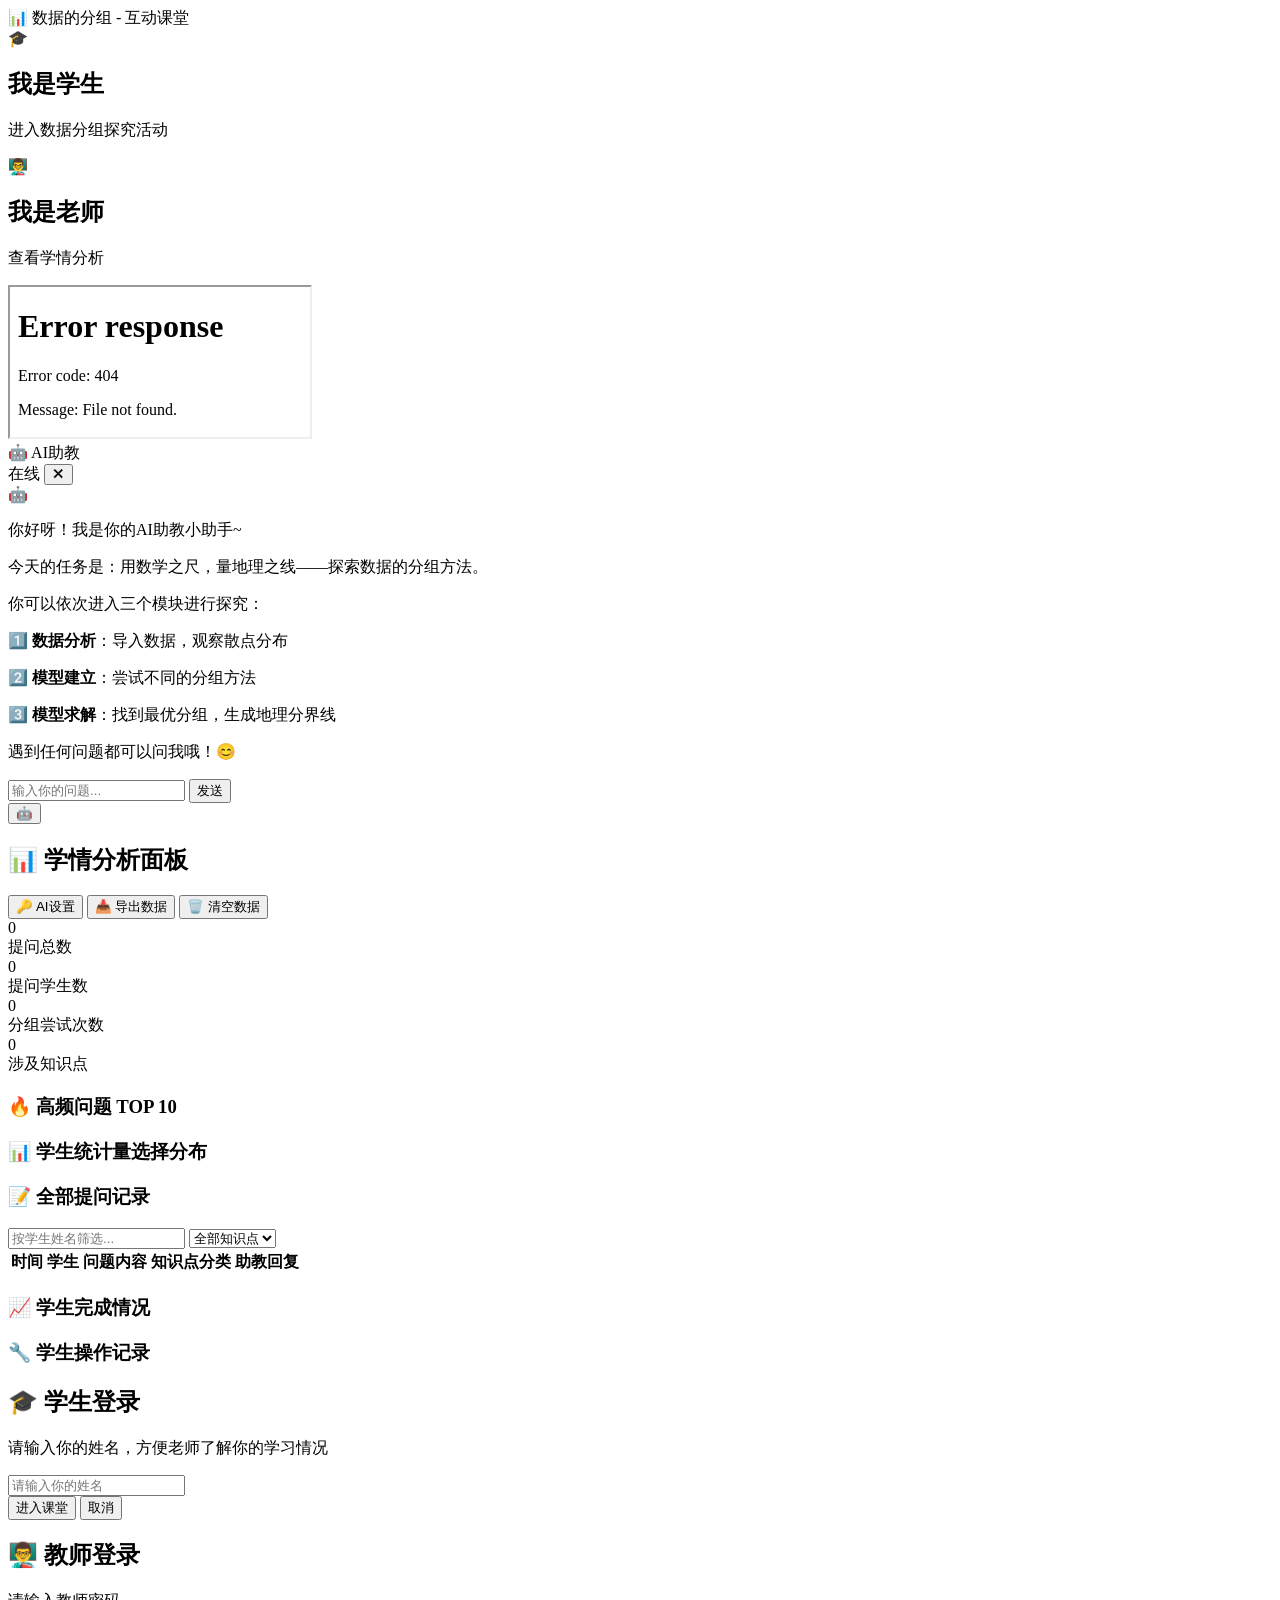
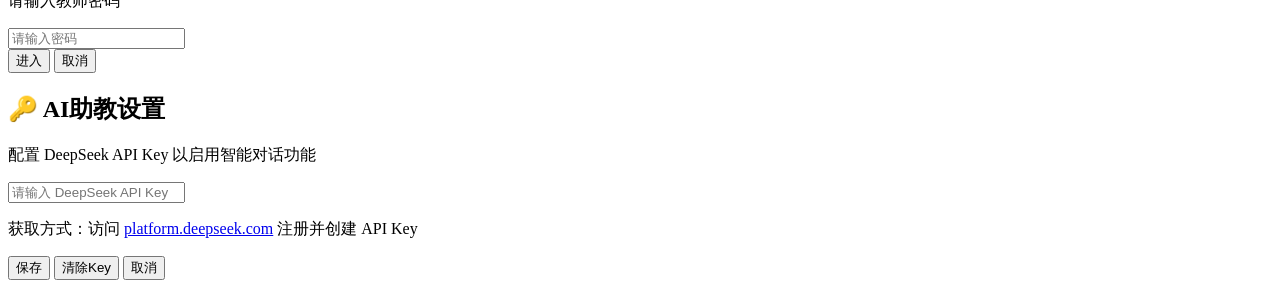
==== index.html @ 47d87b3d "Add files via upload" ====
<!DOCTYPE html>
<html lang="zh-CN">
<head>
    <meta charset="UTF-8">
    <meta name="viewport" content="width=device-width, initial-scale=1.0">
    <title>数据的分组 - 互动公开课</title>
    <link rel="stylesheet" href="styles.css">
</head>
<body>
    <div id="app">
        <nav class="top-nav">
            <div class="nav-brand">📊 数据的分组 - 互动课堂</div>
        </nav>

        <div id="role-selector" class="role-selector">
            <div class="role-card" onclick="enterAsStudent()">
                <div class="role-icon">🎓</div>
                <h2>我是学生</h2>
                <p>进入数据分组探究活动</p>
            </div>
            <div class="role-card" onclick="enterAsTeacher()">
                <div class="role-icon">👨‍🏫</div>
                <h2>我是老师</h2>
                <p>查看学情分析</p>
            </div>
        </div>

        <div id="student-view" class="view hidden">
            <div class="student-layout">
                <div class="main-area">
                    <iframe id="student-iframe" class="student-iframe" src="中国地理气候划分2.html"></iframe>
                </div>

                <div class="assistant-panel" id="assistant-panel">
                    <div class="assistant-header">
                        <span>🤖 AI助教</span>
                        <div class="assistant-header-right">
                            <span class="assistant-status">在线</span>
                            <button class="assistant-close-btn" onclick="toggleAssistant()">✕</button>
                        </div>
                    </div>
                    <div class="chat-messages" id="chat-messages">
                        <div class="message assistant-msg">
                            <div class="msg-avatar">🤖</div>
                            <div class="msg-content">
                                <p>你好呀！我是你的AI助教小助手~</p>
                                <p>今天的任务是：用数学之尺，量地理之线——探索数据的分组方法。</p>
                                <p>你可以依次进入三个模块进行探究：</p>
                                <p>1️⃣ <strong>数据分析</strong>：导入数据，观察散点分布</p>
                                <p>2️⃣ <strong>模型建立</strong>：尝试不同的分组方法</p>
                                <p>3️⃣ <strong>模型求解</strong>：找到最优分组，生成地理分界线</p>
                                <p>遇到任何问题都可以问我哦！😊</p>
                            </div>
                        </div>
                    </div>
                    <div class="chat-input-area">
                        <input type="text" id="chat-input" placeholder="输入你的问题..." onkeypress="handleChatKeypress(event)">
                        <button class="btn-send" onclick="sendMessage()">发送</button>
                    </div>
                </div>

                <button class="assistant-fab" id="assistant-fab" onclick="toggleAssistant()">
                    <span class="fab-icon">🤖</span>
                    <span class="fab-badge" id="fab-badge" style="display:none">0</span>
                </button>
                <div class="assistant-overlay" id="assistant-overlay" onclick="toggleAssistant()"></div>
            </div>
        </div>

        <div id="teacher-view" class="view hidden">
            <div class="teacher-layout">
                <div class="teacher-header">
                    <h2>📊 学情分析面板</h2>
                    <div class="teacher-actions">
                        <button class="btn btn-secondary" onclick="openApiKeySettings()">🔑 AI设置</button>
                        <button class="btn btn-secondary" onclick="exportData()">📥 导出数据</button>
                        <button class="btn btn-danger" onclick="clearAllData()">🗑️ 清空数据</button>
                    </div>
                </div>

                <div class="stats-overview">
                    <div class="stat-card">
                        <div class="stat-number" id="stat-total">0</div>
                        <div class="stat-label">提问总数</div>
                    </div>
                    <div class="stat-card">
                        <div class="stat-number" id="stat-students">0</div>
                        <div class="stat-label">提问学生数</div>
                    </div>
                    <div class="stat-card">
                        <div class="stat-number" id="stat-trials">0</div>
                        <div class="stat-label">分组尝试次数</div>
                    </div>
                    <div class="stat-card">
                        <div class="stat-number" id="stat-topics">0</div>
                        <div class="stat-label">涉及知识点</div>
                    </div>
                </div>

                <div class="teacher-content">
                    <div class="teacher-section">
                        <h3>🔥 高频问题 TOP 10</h3>
                        <div class="topic-list" id="topic-list"></div>
                    </div>

                    <div class="teacher-section">
                        <h3>📊 学生统计量选择分布</h3>
                        <div class="metric-distribution" id="metric-distribution"></div>
                    </div>

                    <div class="teacher-section">
                        <h3>📝 全部提问记录</h3>
                        <div class="filter-bar">
                            <input type="text" id="filter-student" placeholder="按学生姓名筛选..." oninput="filterRecords()">
                            <select id="filter-topic" onchange="filterRecords()">
                                <option value="">全部知识点</option>
                            </select>
                        </div>
                        <div class="records-table-wrapper">
                            <table class="records-table" id="records-table">
                                <thead>
                                    <tr>
                                        <th>时间</th>
                                        <th>学生</th>
                                        <th>问题内容</th>
                                        <th>知识点分类</th>
                                        <th>助教回复</th>
                                    </tr>
                                </thead>
                                <tbody id="records-tbody"></tbody>
                            </table>
                        </div>
                    </div>

                    <div class="teacher-section">
                        <h3>📈 学生完成情况</h3>
                        <div class="completion-list" id="completion-list"></div>
                    </div>

                    <div class="teacher-section">
                        <h3>🔧 学生操作记录</h3>
                        <div class="operations-list" id="operations-list"></div>
                    </div>
                </div>
            </div>
        </div>
    </div>

    <div id="student-login-modal" class="modal hidden">
        <div class="modal-content">
            <h2>🎓 学生登录</h2>
            <p>请输入你的姓名，方便老师了解你的学习情况</p>
            <input type="text" id="student-name-input" placeholder="请输入你的姓名">
            <div class="modal-actions">
                <button class="btn btn-primary" onclick="confirmStudentLogin()">进入课堂</button>
                <button class="btn btn-secondary" onclick="closeModal('student-login-modal')">取消</button>
            </div>
        </div>
    </div>

    <div id="teacher-login-modal" class="modal hidden">
        <div class="modal-content">
            <h2>👨‍🏫 教师登录</h2>
            <p>请输入教师密码</p>
            <input type="password" id="teacher-pwd-input" placeholder="请输入密码">
            <div class="modal-actions">
                <button class="btn btn-primary" onclick="confirmTeacherLogin()">进入</button>
                <button class="btn btn-secondary" onclick="closeModal('teacher-login-modal')">取消</button>
            </div>
        </div>
    </div>

    <div id="apikey-modal" class="modal hidden">
        <div class="modal-content">
            <h2>🔑 AI助教设置</h2>
            <p>配置 DeepSeek API Key 以启用智能对话功能</p>
            <div class="apikey-status" id="apikey-status"></div>
            <input type="password" id="apikey-input" placeholder="请输入 DeepSeek API Key">
            <p class="apikey-hint">获取方式：访问 <a href="https://platform.deepseek.com/api_keys" target="_blank">platform.deepseek.com</a> 注册并创建 API Key</p>
            <div class="modal-actions">
                <button class="btn btn-primary" onclick="saveApiKey()">保存</button>
                <button class="btn btn-danger" onclick="clearApiKey()">清除Key</button>
                <button class="btn btn-secondary" onclick="closeModal('apikey-modal')">取消</button>
            </div>
        </div>
    </div>

    <script src="app.js"></script>
</body>
</html>
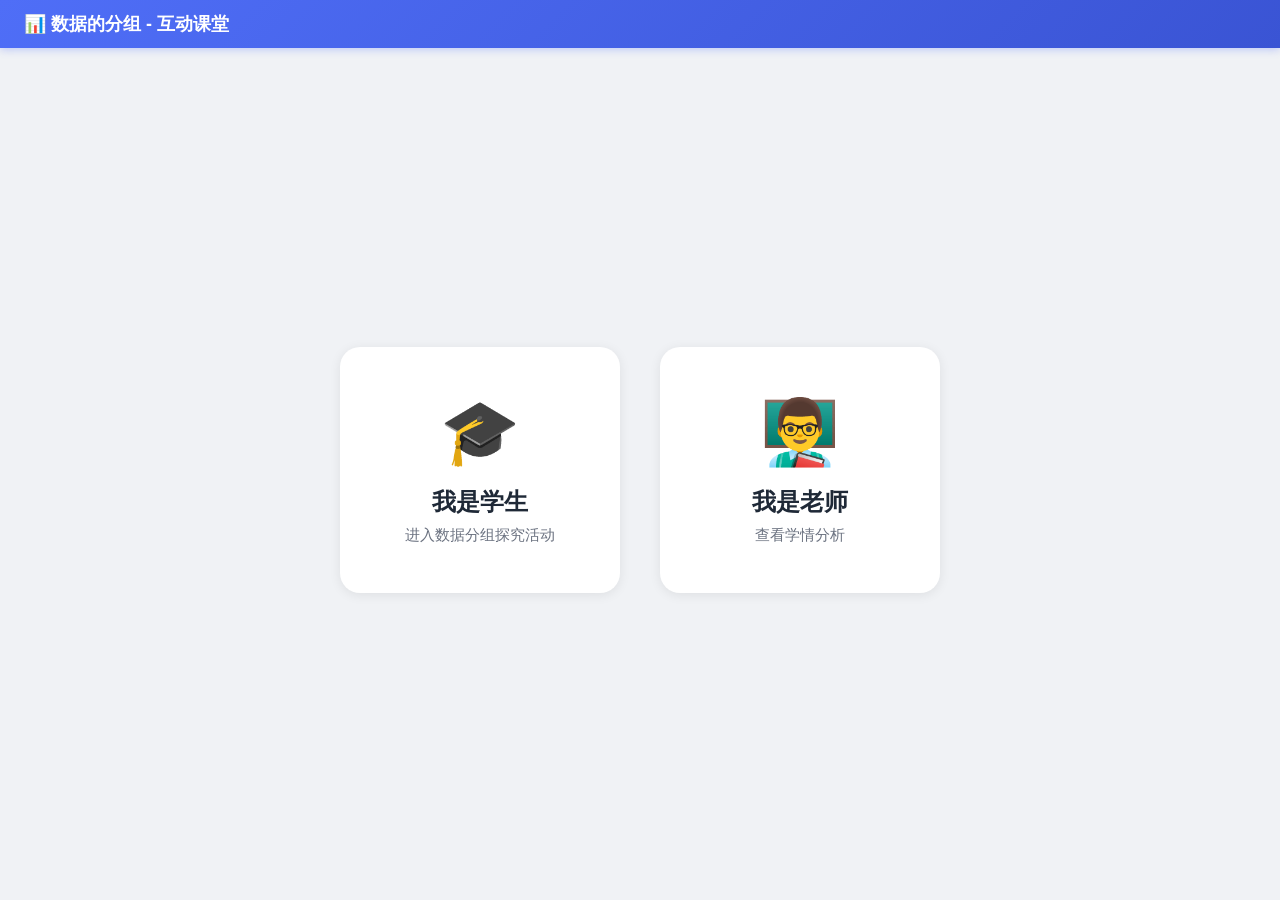
==== commit eaaf1a57: "Add files via upload" ====
--- a/index.html
+++ b/index.html
@@ -28,7 +28,7 @@
         <div id="student-view" class="view hidden">
             <div class="student-layout">
                 <div class="main-area">
-                    <iframe id="student-iframe" class="student-iframe" src="中国地理气候划分2.html"></iframe>
+                    <iframe id="student-iframe" class="student-iframe" src="/中国地理气候划分2.html"></iframe>
                 </div>
 
                 <div class="assistant-panel" id="assistant-panel">
--- a/styles.css
+++ b/styles.css
@@ -0,0 +1,1294 @@
+* {
+    margin: 0;
+    padding: 0;
+    box-sizing: border-box;
+}
+
+:root {
+    --primary: #4f6ef7;
+    --primary-light: #7b93fa;
+    --primary-dark: #3a54d4;
+    --success: #22c55e;
+    --warning: #f59e0b;
+    --danger: #ef4444;
+    --bg: #f0f2f5;
+    --card-bg: #ffffff;
+    --text: #1f2937;
+    --text-secondary: #6b7280;
+    --border: #e5e7eb;
+    --shadow: 0 2px 12px rgba(0,0,0,0.08);
+    --radius: 12px;
+    --group-a-color: #22c55e;
+    --group-a-bg: #dcfce7;
+    --group-b-color: #f59e0b;
+    --group-b-bg: #fef3c7;
+    --unassigned-color: #9ca3af;
+}
+
+body {
+    font-family: -apple-system, BlinkMacSystemFont, 'Segoe UI', 'PingFang SC', 'Hiragino Sans GB', 'Microsoft YaHei', sans-serif;
+    background: var(--bg);
+    color: var(--text);
+    min-height: 100vh;
+}
+
+.hidden {
+    display: none !important;
+}
+
+.top-nav {
+    background: linear-gradient(135deg, var(--primary), var(--primary-dark));
+    color: white;
+    padding: 12px 24px;
+    display: flex;
+    align-items: center;
+    justify-content: space-between;
+    box-shadow: 0 2px 8px rgba(79,110,247,0.3);
+    position: sticky;
+    top: 0;
+    z-index: 100;
+}
+
+.nav-brand {
+    font-size: 18px;
+    font-weight: 700;
+}
+
+.role-selector {
+    display: flex;
+    justify-content: center;
+    align-items: center;
+    min-height: calc(100vh - 56px);
+    gap: 40px;
+    padding: 40px;
+}
+
+.role-card {
+    background: var(--card-bg);
+    border-radius: 20px;
+    padding: 48px 40px;
+    text-align: center;
+    cursor: pointer;
+    transition: all 0.3s;
+    box-shadow: var(--shadow);
+    width: 280px;
+}
+
+.role-card:hover {
+    transform: translateY(-8px);
+    box-shadow: 0 12px 32px rgba(79,110,247,0.2);
+}
+
+.role-icon {
+    font-size: 64px;
+    margin-bottom: 16px;
+}
+
+.role-card h2 {
+    font-size: 24px;
+    margin-bottom: 8px;
+    color: var(--text);
+}
+
+.role-card p {
+    color: var(--text-secondary);
+    font-size: 15px;
+}
+
+.view {
+    padding: 20px;
+}
+
+.student-layout {
+    display: flex;
+    gap: 20px;
+    max-width: 1400px;
+    margin: 0 auto;
+    height: calc(100vh - 96px);
+}
+
+.main-area {
+    flex: 1;
+    display: flex;
+    flex-direction: column;
+    gap: 16px;
+    overflow-y: auto;
+    padding-right: 8px;
+}
+
+.student-iframe {
+    width: 100%;
+    height: calc(100vh - 96px);
+    border: none;
+    border-radius: 8px;
+    background: #f4f8fb;
+}
+
+.task-panel, .grouping-panel, .trial-panel {
+    background: var(--card-bg);
+    border-radius: var(--radius);
+    padding: 20px;
+    box-shadow: var(--shadow);
+}
+
+.task-panel h2, .grouping-panel h2, .trial-panel h2 {
+    font-size: 17px;
+    margin-bottom: 12px;
+    color: var(--primary-dark);
+}
+
+.task-content {
+    font-size: 15px;
+    line-height: 1.8;
+}
+
+.data-display {
+    display: flex;
+    flex-wrap: wrap;
+    gap: 8px;
+    margin: 12px 0;
+    justify-content: center;
+}
+
+.data-item {
+    background: linear-gradient(135deg, #eef2ff, #e0e7ff);
+    border: 2px solid var(--primary-light);
+    border-radius: 10px;
+    padding: 8px 14px;
+    font-size: 15px;
+    font-weight: 600;
+    color: var(--primary-dark);
+    cursor: pointer;
+    transition: all 0.2s;
+    user-select: none;
+}
+
+.data-item:hover {
+    transform: scale(1.05);
+    box-shadow: 0 4px 12px rgba(79,110,247,0.2);
+}
+
+.data-item.in-group-a {
+    background: linear-gradient(135deg, #dcfce7, #bbf7d0);
+    border-color: var(--group-a-color);
+    color: #166534;
+}
+
+.data-item.in-group-b {
+    background: linear-gradient(135deg, #fef3c7, #fde68a);
+    border-color: var(--group-b-color);
+    color: #92400e;
+}
+
+.task-question {
+    margin-top: 8px;
+    padding: 12px;
+    background: #fffbeb;
+    border-left: 4px solid var(--warning);
+    border-radius: 0 8px 8px 0;
+    font-size: 15px;
+}
+
+.metric-selector {
+    margin-bottom: 16px;
+    padding: 14px;
+    background: #f8fafc;
+    border-radius: 8px;
+}
+
+.metric-selector label {
+    display: block;
+    font-size: 14px;
+    font-weight: 600;
+    color: var(--text);
+    margin-bottom: 10px;
+}
+
+.metric-options {
+    display: flex;
+    gap: 8px;
+    flex-wrap: wrap;
+}
+
+.metric-btn {
+    padding: 8px 18px;
+    border: 2px solid var(--border);
+    border-radius: 20px;
+    background: white;
+    font-size: 14px;
+    font-weight: 600;
+    color: var(--text-secondary);
+    cursor: pointer;
+    transition: all 0.2s;
+}
+
+.metric-btn:hover {
+    border-color: var(--primary-light);
+    color: var(--primary);
+}
+
+.metric-btn.active {
+    background: var(--primary);
+    border-color: var(--primary);
+    color: white;
+}
+
+.metric-desc {
+    margin-top: 8px;
+    font-size: 13px;
+    color: var(--text-secondary);
+    font-style: italic;
+}
+
+.grouping-area {
+    display: flex;
+    align-items: stretch;
+    gap: 12px;
+    margin-bottom: 16px;
+}
+
+.group-box {
+    flex: 1;
+    border: 2px dashed var(--border);
+    border-radius: var(--radius);
+    padding: 12px;
+    min-height: 80px;
+    transition: all 0.2s;
+}
+
+.group-box.drag-over {
+    border-color: var(--primary);
+    background: #f0f4ff;
+}
+
+.group-box h3 {
+    font-size: 14px;
+    color: var(--text-secondary);
+    margin-bottom: 8px;
+    text-align: center;
+}
+
+#group-a { border-color: #86efac; }
+#group-b { border-color: #fcd34d; }
+
+.group-items {
+    display: flex;
+    flex-wrap: wrap;
+    gap: 6px;
+    justify-content: center;
+    min-height: 36px;
+}
+
+.group-stats {
+    margin-top: 8px;
+    font-size: 13px;
+    color: var(--text-secondary);
+    text-align: center;
+}
+
+.group-divider {
+    display: flex;
+    align-items: center;
+    color: var(--text-secondary);
+    font-size: 13px;
+    writing-mode: vertical-lr;
+    letter-spacing: 2px;
+}
+
+.result-panel {
+    background: #f8fafc;
+    border-radius: 8px;
+    padding: 12px 16px;
+    margin-bottom: 12px;
+}
+
+.result-item {
+    display: flex;
+    justify-content: space-between;
+    padding: 4px 0;
+    font-size: 14px;
+}
+
+.result-item.total {
+    border-top: 2px solid var(--primary);
+    margin-top: 4px;
+    padding-top: 8px;
+    font-weight: 700;
+    font-size: 15px;
+}
+
+.result-value {
+    font-family: 'Courier New', monospace;
+    font-weight: 600;
+}
+
+.result-value.highlight {
+    color: var(--primary);
+    font-size: 18px;
+}
+
+.number-line-panel {
+    margin-bottom: 16px;
+}
+
+.number-line-panel h3 {
+    font-size: 15px;
+    margin-bottom: 10px;
+    color: var(--text);
+}
+
+.number-line-container {
+    background: #fafbfc;
+    border: 1px solid var(--border);
+    border-radius: 8px;
+    padding: 10px;
+    overflow-x: auto;
+}
+
+.number-line-container canvas {
+    display: block;
+    width: 100%;
+    height: 120px;
+}
+
+.number-line-legend {
+    display: flex;
+    gap: 20px;
+    justify-content: center;
+    margin-top: 8px;
+    font-size: 13px;
+    color: var(--text-secondary);
+}
+
+.legend-item {
+    display: flex;
+    align-items: center;
+    gap: 6px;
+}
+
+.legend-dot {
+    width: 12px;
+    height: 12px;
+    border-radius: 50%;
+    display: inline-block;
+}
+
+.dot-a { background: var(--group-a-color); }
+.dot-b { background: var(--group-b-color); }
+.dot-un { background: var(--unassigned-color); }
+
+.action-buttons {
+    display: flex;
+    gap: 10px;
+    margin-bottom: 12px;
+}
+
+.btn {
+    padding: 8px 20px;
+    border: none;
+    border-radius: 8px;
+    font-size: 14px;
+    font-weight: 600;
+    cursor: pointer;
+    transition: all 0.2s;
+}
+
+.btn:hover {
+    transform: translateY(-1px);
+}
+
+.btn-primary {
+    background: var(--primary);
+    color: white;
+}
+
+.btn-primary:hover {
+    background: var(--primary-dark);
+}
+
+.btn-secondary {
+    background: #e5e7eb;
+    color: var(--text);
+}
+
+.btn-secondary:hover {
+    background: #d1d5db;
+}
+
+.btn-hint {
+    background: #fef3c7;
+    color: #92400e;
+    border: 1px solid #fcd34d;
+}
+
+.btn-hint:hover {
+    background: #fde68a;
+}
+
+.btn-danger {
+    background: var(--danger);
+    color: white;
+}
+
+.btn-danger:hover {
+    background: #dc2626;
+}
+
+.feedback {
+    padding: 12px 16px;
+    border-radius: 8px;
+    font-size: 14px;
+    line-height: 1.6;
+}
+
+.feedback.success {
+    background: #dcfce7;
+    color: #166534;
+    border: 1px solid #86efac;
+}
+
+.feedback.error {
+    background: #fee2e2;
+    color: #991b1b;
+    border: 1px solid #fca5a5;
+}
+
+.feedback.info {
+    background: #dbeafe;
+    color: #1e40af;
+    border: 1px solid #93c5fd;
+}
+
+.trial-table-wrapper {
+    overflow-x: auto;
+    max-height: 300px;
+    overflow-y: auto;
+}
+
+.trial-table {
+    width: 100%;
+    border-collapse: collapse;
+    font-size: 13px;
+}
+
+.trial-table th {
+    background: #f0f4ff;
+    padding: 10px 8px;
+    text-align: center;
+    font-weight: 600;
+    color: var(--primary-dark);
+    border-bottom: 2px solid var(--primary-light);
+    position: sticky;
+    top: 0;
+    white-space: nowrap;
+}
+
+.trial-table td {
+    padding: 8px;
+    border-bottom: 1px solid var(--border);
+    text-align: center;
+    vertical-align: middle;
+}
+
+.trial-table tr:hover td {
+    background: #f8fafc;
+}
+
+.trial-table .empty-row td {
+    padding: 24px;
+    color: var(--text-secondary);
+    font-style: italic;
+}
+
+.trial-table .trial-best {
+    background: #dcfce7 !important;
+    font-weight: 600;
+}
+
+.trial-table .eval-badge {
+    display: inline-block;
+    padding: 2px 10px;
+    border-radius: 10px;
+    font-size: 12px;
+    font-weight: 600;
+}
+
+.eval-badge.best {
+    background: #dcfce7;
+    color: #166534;
+}
+
+.eval-badge.good {
+    background: #dbeafe;
+    color: #1e40af;
+}
+
+.eval-badge.try-again {
+    background: #fef3c7;
+    color: #92400e;
+}
+
+.trial-table .cities-cell {
+    max-width: 160px;
+    font-size: 12px;
+    line-height: 1.4;
+}
+
+.assistant-panel {
+    position: fixed;
+    top: 0;
+    right: 0;
+    width: 380px;
+    max-width: 90vw;
+    height: 100vh;
+    height: 100dvh;
+    background: var(--card-bg);
+    border-radius: 0;
+    z-index: 200;
+    display: flex;
+    flex-direction: column;
+    overflow: hidden;
+    transform: translateX(100%);
+    transition: transform 0.3s ease;
+    box-shadow: -4px 0 24px rgba(0,0,0,0.15);
+}
+
+.assistant-panel.open {
+    transform: translateX(0);
+}
+
+.assistant-overlay {
+    display: none;
+    position: fixed;
+    top: 0;
+    left: 0;
+    width: 100%;
+    height: 100%;
+    background: rgba(0,0,0,0.4);
+    z-index: 190;
+}
+
+.assistant-overlay.open {
+    display: block;
+}
+
+.assistant-header {
+    display: flex;
+    justify-content: space-between;
+    align-items: center;
+    padding: 14px 16px;
+    background: linear-gradient(135deg, var(--primary), var(--primary-dark));
+    color: white;
+    font-weight: 600;
+}
+
+.assistant-status {
+    font-size: 12px;
+    background: rgba(255,255,255,0.2);
+    padding: 2px 10px;
+    border-radius: 10px;
+}
+
+.chat-messages {
+    flex: 1;
+    overflow-y: auto;
+    padding: 16px;
+    display: flex;
+    flex-direction: column;
+    gap: 12px;
+}
+
+.message {
+    display: flex;
+    gap: 8px;
+    max-width: 95%;
+}
+
+.student-msg {
+    align-self: flex-end;
+    flex-direction: row-reverse;
+}
+
+.msg-avatar {
+    width: 32px;
+    height: 32px;
+    border-radius: 50%;
+    display: flex;
+    align-items: center;
+    justify-content: center;
+    font-size: 18px;
+    flex-shrink: 0;
+}
+
+.assistant-msg .msg-avatar {
+    background: #eef2ff;
+}
+
+.student-msg .msg-avatar {
+    background: #dcfce7;
+}
+
+.msg-content {
+    background: #f3f4f6;
+    border-radius: 12px;
+    padding: 10px 14px;
+    font-size: 14px;
+    line-height: 1.6;
+}
+
+.student-msg .msg-content {
+    background: #dbeafe;
+}
+
+.msg-content p {
+    margin-bottom: 6px;
+}
+
+.msg-content p:last-child {
+    margin-bottom: 0;
+}
+
+.chat-input-area {
+    display: flex;
+    gap: 8px;
+    padding: 12px;
+    border-top: 1px solid var(--border);
+}
+
+.chat-input-area input {
+    flex: 1;
+    border: 1px solid var(--border);
+    border-radius: 20px;
+    padding: 8px 16px;
+    font-size: 14px;
+    outline: none;
+    transition: border-color 0.2s;
+}
+
+.chat-input-area input:focus {
+    border-color: var(--primary);
+}
+
+.btn-send {
+    background: var(--primary);
+    color: white;
+    border: none;
+    border-radius: 20px;
+    padding: 8px 20px;
+    font-size: 14px;
+    font-weight: 600;
+    cursor: pointer;
+    transition: background 0.2s;
+}
+
+.btn-send:hover {
+    background: var(--primary-dark);
+}
+
+.teacher-layout {
+    max-width: 1200px;
+    margin: 0 auto;
+}
+
+.teacher-header {
+    display: flex;
+    justify-content: space-between;
+    align-items: center;
+    margin-bottom: 20px;
+}
+
+.teacher-header h2 {
+    font-size: 22px;
+    color: var(--primary-dark);
+}
+
+.teacher-actions {
+    display: flex;
+    gap: 10px;
+}
+
+.stats-overview {
+    display: grid;
+    grid-template-columns: repeat(4, 1fr);
+    gap: 16px;
+    margin-bottom: 24px;
+}
+
+.stat-card {
+    background: var(--card-bg);
+    border-radius: var(--radius);
+    padding: 20px;
+    text-align: center;
+    box-shadow: var(--shadow);
+}
+
+.stat-number {
+    font-size: 36px;
+    font-weight: 800;
+    color: var(--primary);
+}
+
+.stat-label {
+    font-size: 14px;
+    color: var(--text-secondary);
+    margin-top: 4px;
+}
+
+.teacher-section {
+    background: var(--card-bg);
+    border-radius: var(--radius);
+    padding: 20px;
+    box-shadow: var(--shadow);
+    margin-bottom: 20px;
+}
+
+.teacher-section h3 {
+    font-size: 17px;
+    margin-bottom: 16px;
+    color: var(--text);
+}
+
+.topic-list {
+    display: flex;
+    flex-direction: column;
+    gap: 8px;
+}
+
+.operations-list {
+    display: flex;
+    flex-direction: column;
+    gap: 6px;
+    max-height: 400px;
+    overflow-y: auto;
+}
+
+.operation-item {
+    display: flex;
+    align-items: center;
+    gap: 12px;
+    padding: 10px 14px;
+    background: #f8fafc;
+    border-radius: 8px;
+    font-size: 13px;
+    border-left: 3px solid #e2e8f0;
+    transition: background 0.2s;
+}
+
+.operation-item:hover {
+    background: #f0f4f8;
+}
+
+.op-time {
+    color: #94a3b8;
+    font-size: 12px;
+    flex-shrink: 0;
+    min-width: 70px;
+}
+
+.op-student {
+    font-weight: 600;
+    color: #0277bd;
+    flex-shrink: 0;
+    min-width: 60px;
+}
+
+.op-module {
+    background: #e0f2f1;
+    color: #00796b;
+    padding: 2px 8px;
+    border-radius: 4px;
+    font-size: 11px;
+    flex-shrink: 0;
+}
+
+.op-type {
+    flex-shrink: 0;
+}
+
+.op-detail {
+    color: #64748b;
+    flex: 1;
+    overflow: hidden;
+    text-overflow: ellipsis;
+    white-space: nowrap;
+}
+
+.typing-indicator {
+    display: flex;
+    gap: 4px;
+    padding: 4px 0;
+}
+
+.typing-indicator span {
+    width: 8px;
+    height: 8px;
+    background: #94a3b8;
+    border-radius: 50%;
+    animation: typingBounce 1.4s infinite ease-in-out;
+}
+
+.typing-indicator span:nth-child(1) { animation-delay: 0s; }
+.typing-indicator span:nth-child(2) { animation-delay: 0.2s; }
+.typing-indicator span:nth-child(3) { animation-delay: 0.4s; }
+
+@keyframes typingBounce {
+    0%, 80%, 100% { transform: scale(0.6); opacity: 0.4; }
+    40% { transform: scale(1); opacity: 1; }
+}
+
+.apikey-hint {
+    font-size: 12px;
+    color: #94a3b8;
+    margin: 8px 0 0;
+}
+
+.apikey-hint a {
+    color: var(--primary);
+    text-decoration: none;
+}
+
+.apikey-hint a:hover {
+    text-decoration: underline;
+}
+
+.apikey-status {
+    margin: 10px 0;
+    font-size: 14px;
+}
+
+.topic-item {
+    display: flex;
+    align-items: center;
+    gap: 12px;
+    padding: 10px 14px;
+    background: #f8fafc;
+    border-radius: 8px;
+    transition: background 0.2s;
+}
+
+.topic-item:hover {
+    background: #f0f4ff;
+}
+
+.topic-rank {
+    width: 28px;
+    height: 28px;
+    border-radius: 50%;
+    display: flex;
+    align-items: center;
+    justify-content: center;
+    font-size: 13px;
+    font-weight: 700;
+    color: white;
+    flex-shrink: 0;
+}
+
+.topic-rank.r1 { background: #ef4444; }
+.topic-rank.r2 { background: #f59e0b; }
+.topic-rank.r3 { background: #22c55e; }
+.topic-rank.rn { background: #9ca3af; }
+
+.topic-text {
+    flex: 1;
+    font-size: 14px;
+}
+
+.topic-count {
+    font-size: 13px;
+    color: var(--text-secondary);
+    background: #e5e7eb;
+    padding: 2px 10px;
+    border-radius: 10px;
+}
+
+.metric-distribution {
+    display: grid;
+    grid-template-columns: repeat(4, 1fr);
+    gap: 12px;
+}
+
+.metric-dist-card {
+    text-align: center;
+    padding: 16px;
+    background: #f8fafc;
+    border-radius: 8px;
+    border: 2px solid var(--border);
+}
+
+.metric-dist-card .dist-name {
+    font-size: 14px;
+    font-weight: 600;
+    color: var(--text);
+    margin-bottom: 8px;
+}
+
+.metric-dist-card .dist-bar-bg {
+    height: 24px;
+    background: #e5e7eb;
+    border-radius: 12px;
+    overflow: hidden;
+    margin-bottom: 6px;
+}
+
+.metric-dist-card .dist-bar {
+    height: 100%;
+    border-radius: 12px;
+    transition: width 0.5s ease;
+    min-width: 0;
+}
+
+.metric-dist-card .dist-count {
+    font-size: 13px;
+    color: var(--text-secondary);
+}
+
+.filter-bar {
+    display: flex;
+    gap: 10px;
+    margin-bottom: 16px;
+}
+
+.filter-bar input, .filter-bar select {
+    padding: 8px 14px;
+    border: 1px solid var(--border);
+    border-radius: 8px;
+    font-size: 14px;
+    outline: none;
+}
+
+.filter-bar input:focus, .filter-bar select:focus {
+    border-color: var(--primary);
+}
+
+.records-table-wrapper {
+    overflow-x: auto;
+    max-height: 400px;
+    overflow-y: auto;
+}
+
+.records-table {
+    width: 100%;
+    border-collapse: collapse;
+    font-size: 13px;
+}
+
+.records-table th {
+    background: #f8fafc;
+    padding: 10px 12px;
+    text-align: left;
+    font-weight: 600;
+    color: var(--text-secondary);
+    border-bottom: 2px solid var(--border);
+    position: sticky;
+    top: 0;
+}
+
+.records-table td {
+    padding: 10px 12px;
+    border-bottom: 1px solid var(--border);
+    vertical-align: top;
+}
+
+.records-table tr:hover td {
+    background: #f8fafc;
+}
+
+.records-table .question-cell {
+    max-width: 250px;
+    line-height: 1.5;
+}
+
+.records-table .reply-cell {
+    max-width: 250px;
+    line-height: 1.5;
+    color: var(--text-secondary);
+}
+
+.completion-list {
+    display: grid;
+    grid-template-columns: repeat(auto-fill, minmax(200px, 1fr));
+    gap: 10px;
+}
+
+.completion-item {
+    display: flex;
+    align-items: center;
+    gap: 10px;
+    padding: 10px 14px;
+    background: #f8fafc;
+    border-radius: 8px;
+}
+
+.completion-avatar {
+    width: 32px;
+    height: 32px;
+    border-radius: 50%;
+    background: linear-gradient(135deg, var(--primary-light), var(--primary));
+    color: white;
+    display: flex;
+    align-items: center;
+    justify-content: center;
+    font-size: 14px;
+    font-weight: 600;
+}
+
+.completion-info {
+    flex: 1;
+}
+
+.completion-name {
+    font-size: 14px;
+    font-weight: 600;
+}
+
+.completion-status {
+    font-size: 12px;
+    color: var(--text-secondary);
+}
+
+.completion-status.done {
+    color: var(--success);
+    font-weight: 600;
+}
+
+.modal {
+    position: fixed;
+    top: 0;
+    left: 0;
+    width: 100%;
+    height: 100%;
+    background: rgba(0,0,0,0.5);
+    display: flex;
+    align-items: center;
+    justify-content: center;
+    z-index: 200;
+}
+
+.modal-content {
+    background: var(--card-bg);
+    border-radius: 16px;
+    padding: 32px;
+    width: 400px;
+    text-align: center;
+    box-shadow: 0 20px 60px rgba(0,0,0,0.2);
+}
+
+.modal-content h2 {
+    margin-bottom: 8px;
+    font-size: 22px;
+}
+
+.modal-content p {
+    color: var(--text-secondary);
+    margin-bottom: 20px;
+    font-size: 14px;
+}
+
+.modal-content input {
+    width: 100%;
+    padding: 10px 16px;
+    border: 1px solid var(--border);
+    border-radius: 8px;
+    font-size: 15px;
+    margin-bottom: 20px;
+    outline: none;
+}
+
+.modal-content input:focus {
+    border-color: var(--primary);
+}
+
+.modal-actions {
+    display: flex;
+    gap: 10px;
+    justify-content: center;
+}
+
+.modal-actions .btn {
+    min-width: 100px;
+}
+
+.empty-state {
+    text-align: center;
+    padding: 40px;
+    color: var(--text-secondary);
+}
+
+.empty-state .empty-icon {
+    font-size: 48px;
+    margin-bottom: 12px;
+}
+
+.assistant-header-right {
+    display: flex;
+    align-items: center;
+    gap: 8px;
+}
+
+.assistant-close-btn {
+    background: rgba(255,255,255,0.2);
+    border: none;
+    color: white;
+    width: 28px;
+    height: 28px;
+    border-radius: 50%;
+    font-size: 14px;
+    cursor: pointer;
+    display: flex;
+    align-items: center;
+    justify-content: center;
+    transition: background 0.2s;
+}
+
+.assistant-close-btn:hover {
+    background: rgba(255,255,255,0.4);
+}
+
+.assistant-fab {
+    display: flex;
+    position: fixed;
+    bottom: 24px;
+    right: 24px;
+    width: 60px;
+    height: 60px;
+    border-radius: 50%;
+    background: linear-gradient(135deg, var(--primary), var(--primary-dark));
+    color: white;
+    border: none;
+    box-shadow: 0 4px 20px rgba(79,110,247,0.4);
+    cursor: pointer;
+    z-index: 150;
+    transition: transform 0.2s, box-shadow 0.2s;
+    align-items: center;
+    justify-content: center;
+}
+
+.assistant-fab:hover {
+    transform: scale(1.1);
+    box-shadow: 0 6px 28px rgba(79,110,247,0.5);
+}
+
+.assistant-fab:active {
+    transform: scale(0.95);
+}
+
+.fab-icon {
+    font-size: 28px;
+    line-height: 1;
+}
+
+.fab-badge {
+    position: absolute;
+    top: -2px;
+    right: -2px;
+    background: var(--danger);
+    color: white;
+    font-size: 11px;
+    font-weight: 700;
+    min-width: 20px;
+    height: 20px;
+    border-radius: 10px;
+    display: flex;
+    align-items: center;
+    justify-content: center;
+    padding: 0 5px;
+}
+
+@media (max-width: 1024px) {
+    .student-layout {
+        height: auto;
+        min-height: calc(100vh - 96px);
+    }
+
+    .main-area {
+        padding-right: 0;
+    }
+}
+
+@media (max-width: 900px) {
+    .student-layout {
+        flex-direction: column;
+        height: auto;
+    }
+    .stats-overview {
+        grid-template-columns: repeat(2, 1fr);
+    }
+    .role-selector {
+        flex-direction: column;
+        gap: 20px;
+    }
+    .metric-distribution {
+        grid-template-columns: repeat(2, 1fr);
+    }
+    .grouping-area {
+        flex-direction: column;
+    }
+    .group-divider {
+        writing-mode: horizontal-tb;
+        justify-content: center;
+        letter-spacing: 4px;
+        padding: 4px 0;
+    }
+    .group-box {
+        min-height: 60px;
+    }
+    .data-item {
+        padding: 6px 10px;
+        font-size: 13px;
+    }
+    .task-panel, .grouping-panel, .trial-panel {
+        padding: 16px;
+    }
+    .action-buttons {
+        flex-wrap: wrap;
+    }
+    .btn {
+        padding: 10px 16px;
+        font-size: 15px;
+    }
+    .metric-btn {
+        padding: 10px 16px;
+        font-size: 15px;
+    }
+    .trial-table-wrapper {
+        max-height: 250px;
+    }
+    .number-line-container canvas {
+        height: 100px;
+    }
+}
+
+@media (max-width: 600px) {
+    .view {
+        padding: 12px;
+    }
+    .top-nav {
+        padding: 10px 16px;
+    }
+    .nav-brand {
+        font-size: 15px;
+    }
+    .stats-overview {
+        grid-template-columns: repeat(2, 1fr);
+        gap: 10px;
+    }
+    .stat-card {
+        padding: 14px;
+    }
+    .stat-number {
+        font-size: 28px;
+    }
+    .metric-distribution {
+        grid-template-columns: repeat(2, 1fr);
+    }
+    .assistant-panel {
+        width: 100vw;
+        max-width: 100vw;
+    }
+    .records-table {
+        font-size: 12px;
+    }
+    .trial-table {
+        font-size: 12px;
+    }
+}
